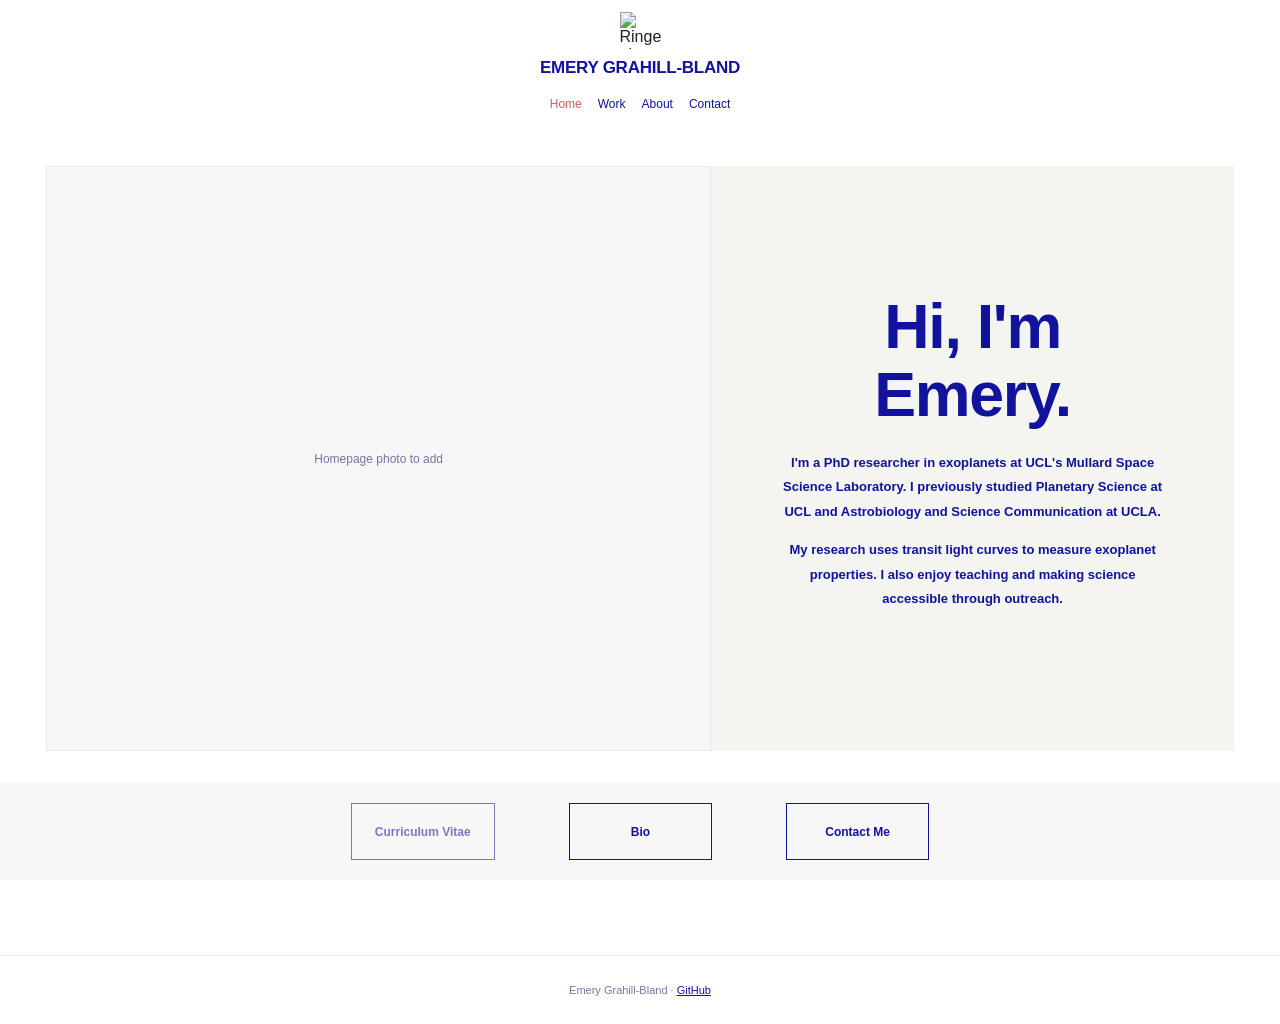
==== index.html @ 57998f4e "Add updated files" ====
<!doctype html>
<html lang="en">
<head>
    <meta charset="utf-8">
    <meta name="viewport" content="width=device-width, initial-scale=1">
    <meta name="description" content="Emery Grahill-Bland — PhD researcher in exoplanets at UCL Mullard Space Science Laboratory.">
    <title>Home | Emery Grahill-Bland</title>
    <link rel="icon" type="image/svg+xml" href="assets/saturn.svg">
    <link rel="stylesheet" href="assets/style.css">
</head>
<body>
<!-- Shared header: centered outline planet, name, and four simple links as on the Wix site. -->
<header class="site-header">
    <img class="site-mark" src="assets/saturn.svg" alt="Ringed planet symbol">
    <a class="site-name" href="index.html">EMERY GRAHILL-BLAND</a>
    <nav class="site-nav" aria-label="Main navigation">
        <a href="index.html" aria-current="page">Home</a>
        <a href="work.html">Work</a>
        <a href="about.html">About</a>
        <a href="contact.html">Contact</a>
    </nav>
</header>
<main>
<!-- Photo placeholder: replace the span below with an image whenever you are ready. -->
<section class="home-hero" aria-label="Introduction">
    <div class="home-hero-image photo-slot" aria-label="Space for a homepage photograph"><span class="photo-note">Homepage photo to add</span></div>
    <div class="home-hero-copy">
        <h1>Hi, I'm<br>Emery.</h1>
        <p>I'm a PhD researcher in exoplanets at UCL's Mullard Space Science Laboratory. I previously studied Planetary Science at UCL and Astrobiology and Science Communication at UCLA.</p>
        <p>My research uses transit light curves to measure exoplanet properties. I also enjoy teaching and making science accessible through outreach.</p>
    </div>
</section>
<!-- Recreates the three outlined shortcuts from the original Home page. -->
<div class="quick-links">
    <!-- Add your CV PDF as assets/cv.pdf before making this button clickable. -->
    <span class="button" aria-disabled="true">Curriculum Vitae</span>
    <a class="button" href="about.html">Bio</a>
    <a class="button" href="contact.html">Contact Me</a>
</div>
</main>
<footer class="site-footer">Emery Grahill-Bland · <a href="https://github.com/emerygb">GitHub</a></footer>
</body>
</html>
---- assets/style.css ----
/* Wix-inspired visual refresh: preserve the original blue, coral, pale-pink and white palette. */
:root { --blue:#11139c; --coral:#d9585c; --pink:#f8dfe0; --light:#f7f7f7; --ink:#222; --line:#e9e9e9; }
* { box-sizing:border-box; }
html { scroll-behavior:smooth; }
body { margin:0; background:#fff; color:var(--ink); font-family:"Avenir Next",Avenir,"Century Gothic",Arial,sans-serif; }
a { color:var(--blue); }
img { max-width:100%; }
/* Shared centered Wix-style masthead and straightforward navigation. */
.site-header { min-height:166px; padding:12px 18px 38px; display:flex; flex-direction:column; align-items:center; justify-content:flex-start; }
.site-mark { width:41px; height:37px; display:block; margin-bottom:8px; }
.site-name { color:var(--blue); text-decoration:none; font-size:17px; line-height:1.3; font-weight:800; letter-spacing:-.25px; text-align:center; }
.site-nav { display:flex; justify-content:center; gap:16px; margin-top:18px; }
.site-nav a { color:var(--blue); font-size:12px; text-decoration:none; }
.site-nav a:hover,.site-nav a[aria-current="page"] { color:var(--coral); }
/* Restrained typography; no gradients, glows or floating decorative elements. */
h1,h2,h3,p { margin-top:0; }
h1,h2,h3 { color:var(--blue); }
h1 { font-size:clamp(39px,4.9vw,72px); line-height:1.09; letter-spacing:-1.3px; font-weight:800; }
h2 { font-size:clamp(28px,3.4vw,42px); letter-spacing:-.65px; font-weight:800; }
h3 { font-size:18px; }
p { font-size:14px; line-height:1.75; }
.section { max-width:1450px; padding:70px 40px; margin:auto; }
.section-title { text-align:center; margin-bottom:34px; }
.button { display:inline-flex; justify-content:center; align-items:center; text-align:center; padding:17px 23px; min-width:143px; min-height:57px; border:1px solid var(--blue); background:transparent; text-decoration:none; color:var(--blue); font-weight:700; font-size:12px; transition:background .15s,color .15s; }
.button:hover { background:var(--blue); color:#fff; }
.button[aria-disabled="true"] { opacity:.55; cursor:default; }
.button[aria-disabled="true"]:hover { background:transparent; color:var(--blue); }
/* Empty image slots replace the screenshot crops on every page; insert your own images inside them later. */
.photo-slot { display:flex; align-items:center; justify-content:center; background:#f7f7f7; border:1px solid var(--line); overflow:hidden; }
.photo-slot > img { display:block; width:100%; height:100%; object-fit:cover; }
.photo-note { font-size:12px; color:#7475a6; font-weight:500; text-align:center; padding:10px; }
/* HOME: keep the original image-and-introduction layout without shipping a photograph. */
.home-hero { width:calc(100% - 92px); max-width:1800px; margin:0 auto 32px; min-height:585px; display:grid; grid-template-columns: 56% 44%; background:var(--light); }
.home-hero-image { min-height:585px; }
.home-hero-copy { padding:48px clamp(24px,4.4vw,84px); display:flex; flex-direction:column; justify-content:center; align-items:center; text-align:center; background:#f4f4f1; }
.home-hero-copy h1 { margin:0 0 22px; }
.home-hero-copy p { color:var(--blue); font-size:13px; line-height:1.9; font-weight:600; max-width:390px; }
.quick-links { background:var(--light); padding:20px; display:flex; justify-content:center; gap:clamp(15px,5.8vw,85px); flex-wrap:wrap; }
/* WORK: empty full-width banner, pale-pink link panels, and solid-blue education panels. */
.page-banner { height:300px; width:100%; }
.work-links { display:grid; grid-template-columns:1fr 1fr; gap:14px; padding:15px 40px 0; max-width:1500px; margin:0 auto; }
.work-link-area { min-height:185px; background:#fff; display:flex; align-items:center; justify-content:center; }
.work-link-card { min-width:165px; min-height:150px; padding:16px; background:var(--pink); display:flex; flex-direction:column; justify-content:center; align-items:center; text-align:center; }
.work-link-card h3 { font-size:19px; line-height:1.25; margin-bottom:21px; }
.work-link-card .button { min-width:116px; min-height:33px; padding:8px 12px; }
.education { display:grid; grid-template-columns:repeat(3,minmax(0,1fr)); gap:18px; }
.edu-item { background:var(--blue); color:#fff; padding:40px 30px; min-height:228px; }
.edu-item h3,.edu-item p { color:#fff; }
.edu-item h3 { font-size:15px; margin:0 0 15px; }
.edu-item .sub { opacity:.75; font-size:12px; margin-bottom:11px; }
.edu-item p { font-size:13px; }
.work-detail { border-top:1px solid var(--line); padding:24px 0; display:grid; grid-template-columns: 245px 1fr; gap:35px; }
.work-detail h3 { margin:0; }
.work-detail p { margin:0; max-width:790px; }
/* ABOUT: the original simple image-and-text rows rather than a modern card grid. */
.about-intro { max-width:790px; margin:0 auto; text-align:center; }
.about-intro p { color:var(--blue); }
.hobby-list { width:min(610px,100%); margin:0 auto; display:grid; gap:10px; }
.hobby { display:grid; grid-template-columns:185px 1fr; border:1px solid var(--line); min-height:205px; }
.hobby-photo { width:185px; min-height:205px; }
.hobby-copy { padding:25px 25px 20px; }
.hobby-copy h3 { font-size:14px; margin-bottom:16px; }
.hobby-copy p { color:#595db2; font-size:12px; line-height:1.65; margin-bottom:0; }
/* Placeholder copy for Horses and Writing is intentionally distinct from finished biography text. */
.hobby-copy .draft-note { color:#8585a7; font-style:italic; }
/* CONTACT: keep information plainly presented, with no unverified personal links. */
.contact-content { text-align:center; max-width:650px; margin:0 auto; }
.contact-content p { color:var(--blue); }
.contact-links { display:flex; justify-content:center; gap:18px; flex-wrap:wrap; margin-top:30px; }
.site-footer { margin-top:75px; padding:28px 20px; border-top:1px solid #eee; text-align:center; color:#7475a6; font-size:11px; }
/* Responsive adjustments retain the same visual identity on narrow screens. */
@media(max-width:800px) { .site-header{min-height:148px;padding-bottom:28px;} .home-hero { width:calc(100% - 32px); grid-template-columns:1fr; } .home-hero-image { min-height:310px; } .home-hero-copy { padding:45px 24px; } .work-links {padding:15px 12px 0;} .education { grid-template-columns:1fr; } .section { padding:55px 20px; } .work-detail { grid-template-columns:1fr; gap:8px; } .page-banner { height:230px; } }
@media(max-width:480px) { .site-nav {gap:14px;} .home-hero-image {min-height:260px;} .home-hero-copy h1 { font-size:46px; } .quick-links {gap:12px;} .button { min-height:48px; } .work-links {grid-template-columns:1fr;} .work-link-area {min-height:130px;} .work-link-card {min-height:110px;} .hobby {grid-template-columns:125px 1fr; min-height:180px;} .hobby-photo{width:125px;min-height:180px;} .hobby-copy{padding:15px;} .hobby-copy p{font-size:11px;} }
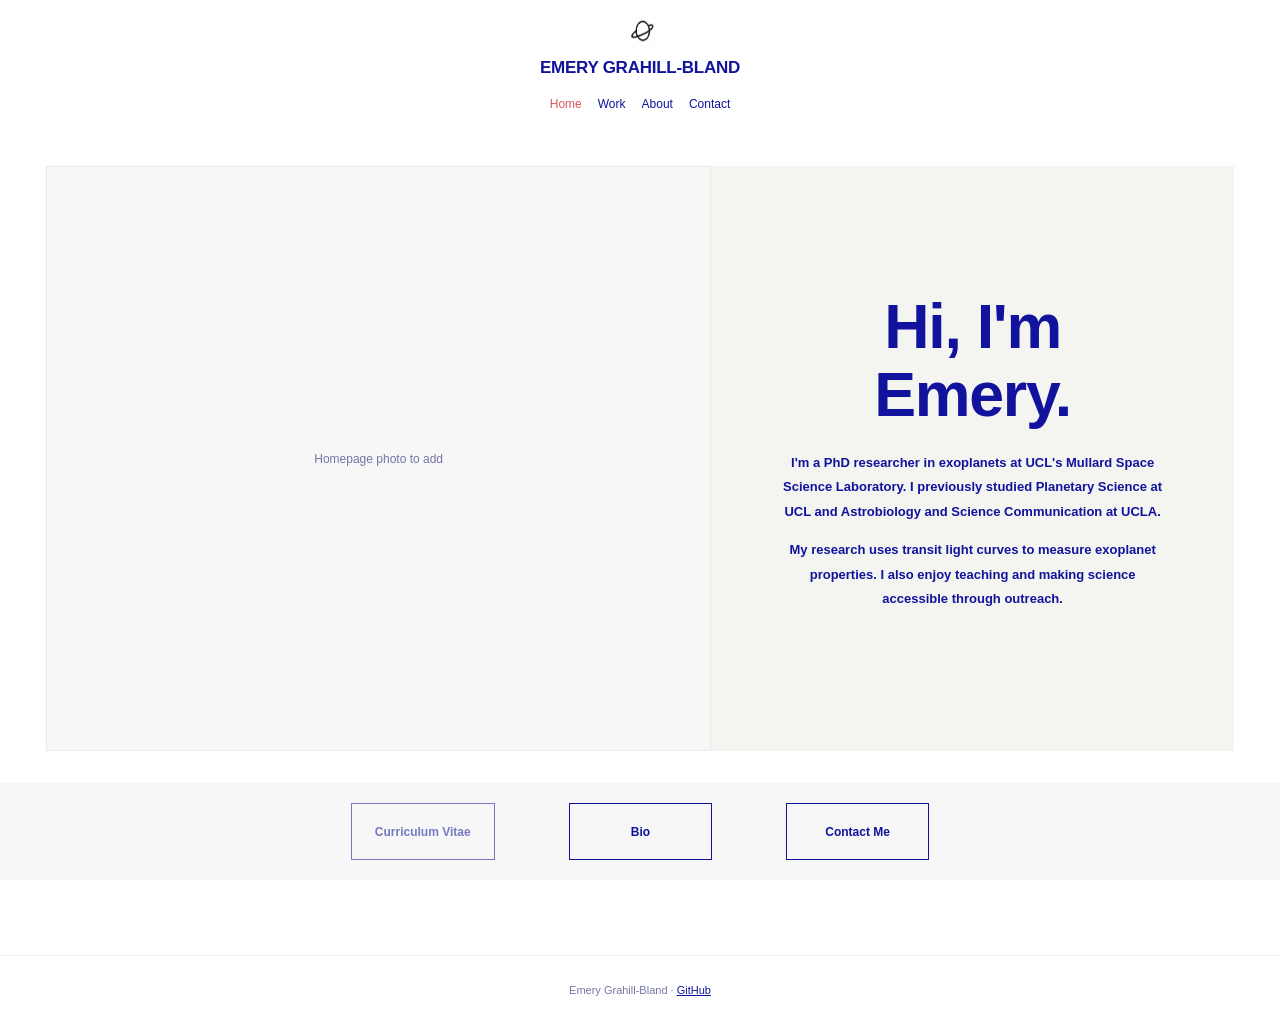
==== commit 5557c9ae: "Change favicon and site mark image format to PNG" ====
--- a/index.html
+++ b/index.html
@@ -5,13 +5,13 @@
     <meta name="viewport" content="width=device-width, initial-scale=1">
     <meta name="description" content="Emery Grahill-Bland — PhD researcher in exoplanets at UCL Mullard Space Science Laboratory.">
     <title>Home | Emery Grahill-Bland</title>
-    <link rel="icon" type="image/svg+xml" href="assets/saturn.svg">
+    <link rel="icon" type="image/png+xml" href="assets/saturn.png">
     <link rel="stylesheet" href="assets/style.css">
 </head>
 <body>
 <!-- Shared header: centered outline planet, name, and four simple links as on the Wix site. -->
 <header class="site-header">
-    <img class="site-mark" src="assets/saturn.svg" alt="Ringed planet symbol">
+    <img class="site-mark" src="assets/saturn.png" alt="Ringed planet symbol">
     <a class="site-name" href="index.html">EMERY GRAHILL-BLAND</a>
     <nav class="site-nav" aria-label="Main navigation">
         <a href="index.html" aria-current="page">Home</a>
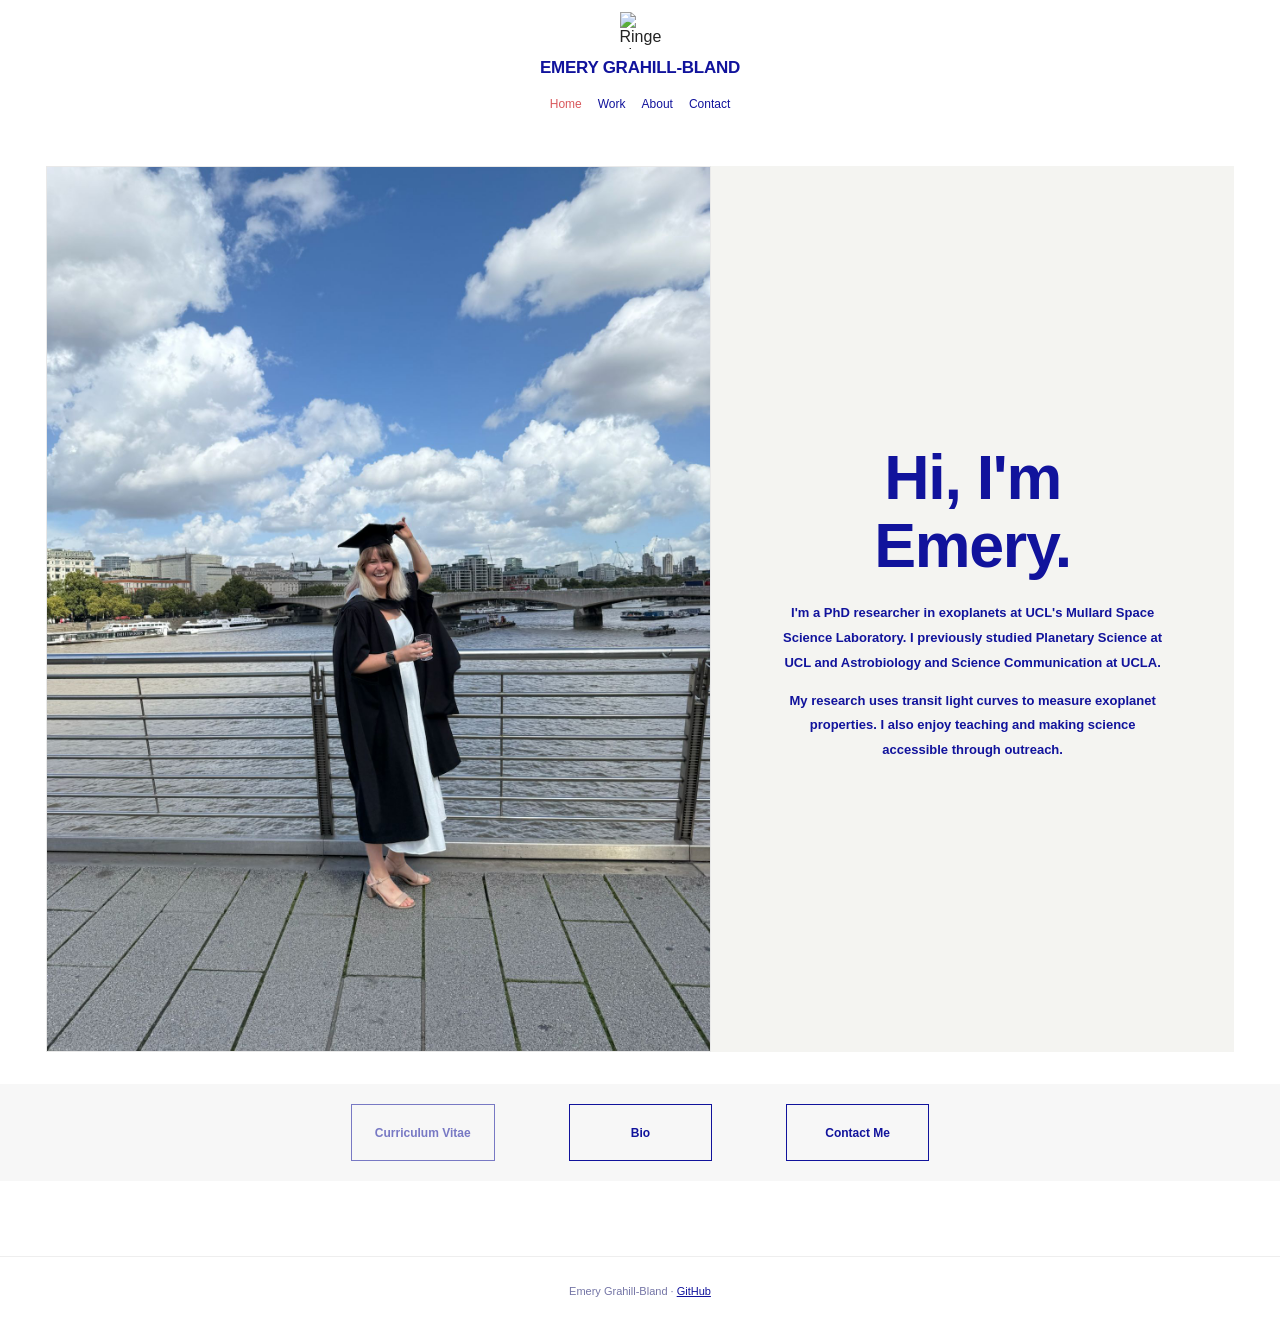
==== commit dd840317: "update html for image references and alt text" ====
--- a/index.html
+++ b/index.html
@@ -5,13 +5,13 @@
     <meta name="viewport" content="width=device-width, initial-scale=1">
     <meta name="description" content="Emery Grahill-Bland — PhD researcher in exoplanets at UCL Mullard Space Science Laboratory.">
     <title>Home | Emery Grahill-Bland</title>
-    <link rel="icon" type="image/png+xml" href="assets/saturn.png">
+    <link rel="icon" type="image/svg+xml" href="assets/saturn.svg">
     <link rel="stylesheet" href="assets/style.css">
 </head>
 <body>
 <!-- Shared header: centered outline planet, name, and four simple links as on the Wix site. -->
 <header class="site-header">
-    <img class="site-mark" src="assets/saturn.png" alt="Ringed planet symbol">
+    <img class="site-mark" src="assets/saturn.svg" alt="Ringed planet symbol">
     <a class="site-name" href="index.html">EMERY GRAHILL-BLAND</a>
     <nav class="site-nav" aria-label="Main navigation">
         <a href="index.html" aria-current="page">Home</a>
@@ -23,7 +23,10 @@
 <main>
 <!-- Photo placeholder: replace the span below with an image whenever you are ready. -->
 <section class="home-hero" aria-label="Introduction">
-    <div class="home-hero-image photo-slot" aria-label="Space for a homepage photograph"><span class="photo-note">Homepage photo to add</span></div>
+    <div class="home-hero-image photo-slot" aria-label="Space for a homepage photograph">
+    <!-- Photo reference: add assets/home.jpg to display this user-provided photograph. -->
+    <img src="assets/home.jpg" alt="my master's graduation photo">
+</div>
     <div class="home-hero-copy">
         <h1>Hi, I'm<br>Emery.</h1>
         <p>I'm a PhD researcher in exoplanets at UCL's Mullard Space Science Laboratory. I previously studied Planetary Science at UCL and Astrobiology and Science Communication at UCLA.</p>
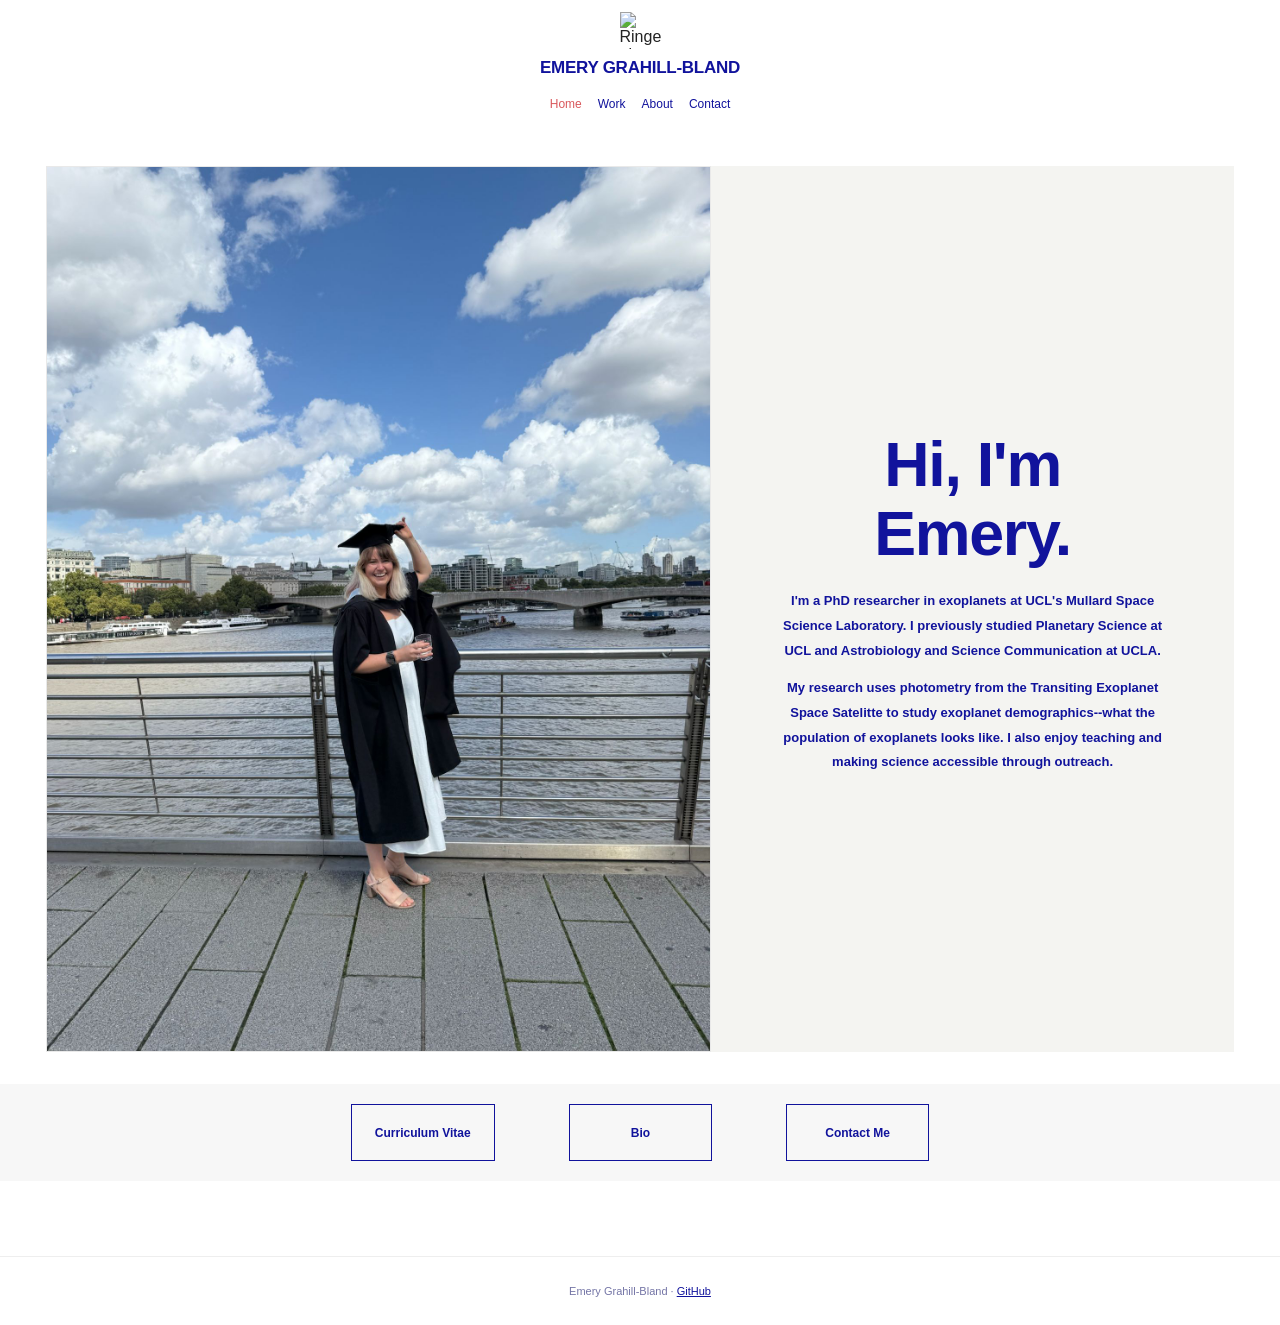
==== commit 1e30a2d0: "Update research description and CV link" ====
--- a/index.html
+++ b/index.html
@@ -30,13 +30,16 @@
     <div class="home-hero-copy">
         <h1>Hi, I'm<br>Emery.</h1>
         <p>I'm a PhD researcher in exoplanets at UCL's Mullard Space Science Laboratory. I previously studied Planetary Science at UCL and Astrobiology and Science Communication at UCLA.</p>
-        <p>My research uses transit light curves to measure exoplanet properties. I also enjoy teaching and making science accessible through outreach.</p>
+        <p>My research uses photometry from the Transiting Exoplanet Space Satelitte to study exoplanet demographics--what the population of exoplanets looks like. I also enjoy teaching and making science accessible through outreach.</p>
     </div>
 </section>
 <!-- Recreates the three outlined shortcuts from the original Home page. -->
 <div class="quick-links">
     <!-- Add your CV PDF as assets/cv.pdf before making this button clickable. -->
-    <span class="button" aria-disabled="true">Curriculum Vitae</span>
+    <!-- Link to the CV PDF in the assets folder. -->
+<a class="button" href="assets/cv.pdf" target="_blank" rel="noopener">
+    Curriculum Vitae
+</a>
     <a class="button" href="about.html">Bio</a>
     <a class="button" href="contact.html">Contact Me</a>
 </div>
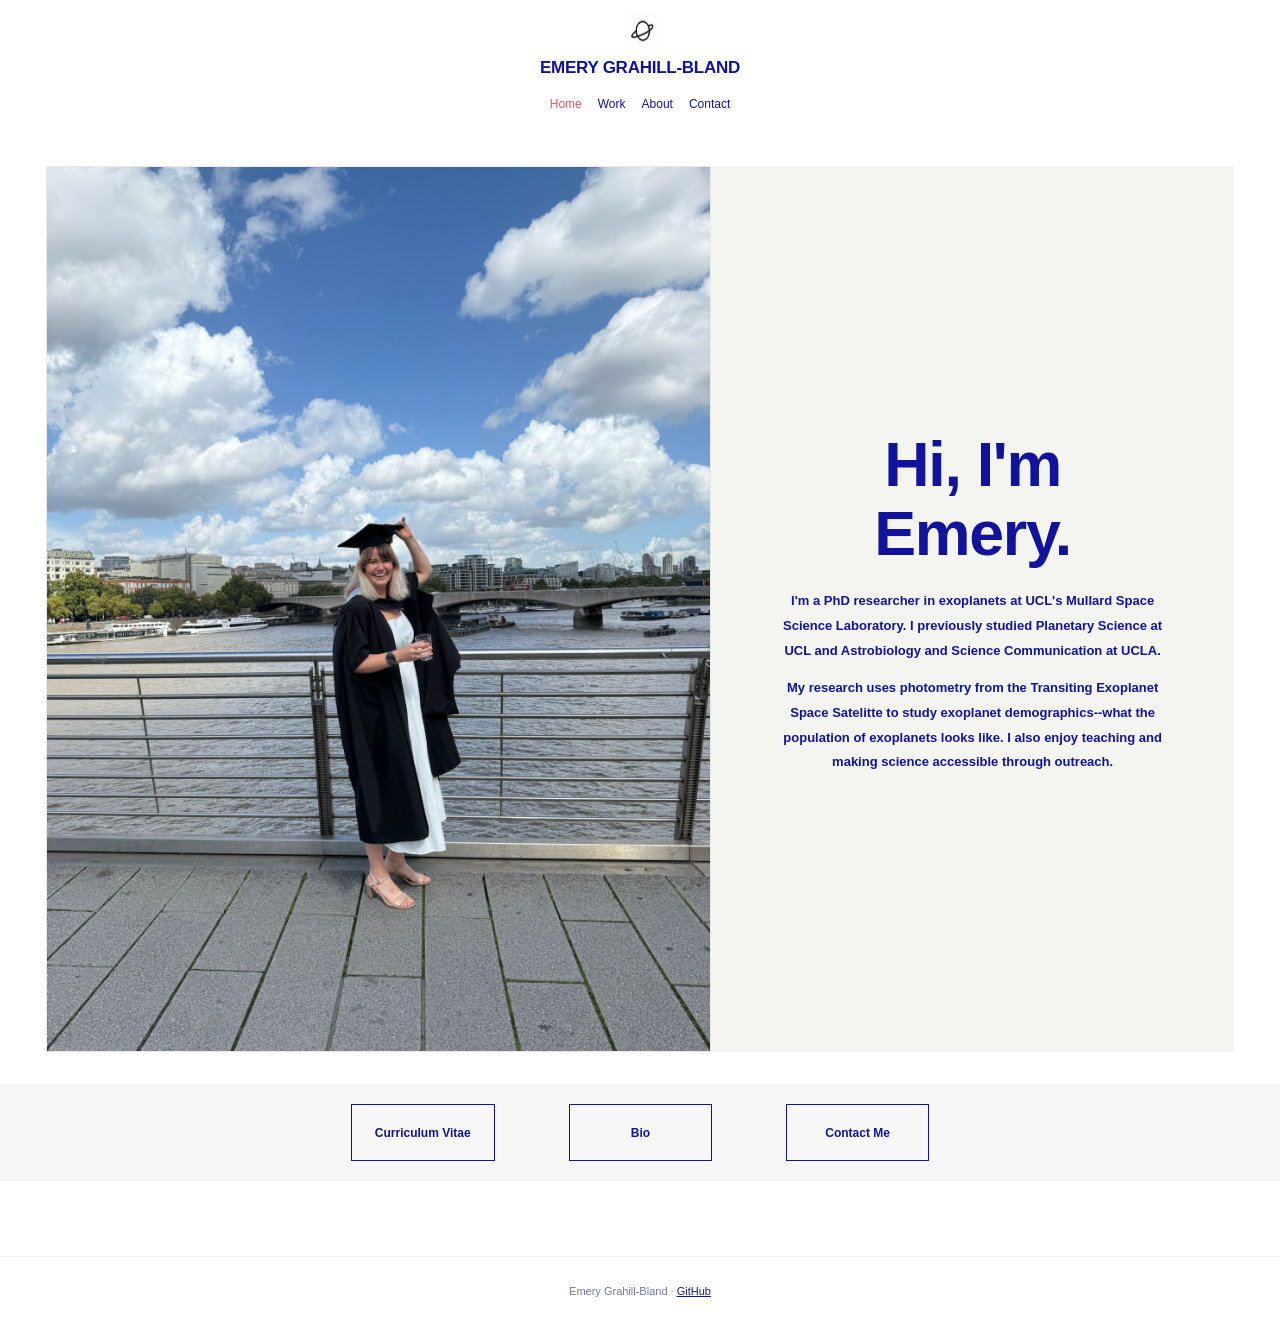
==== commit c2d6a67d: "Upload fixed button and link files" ====
--- a/index.html
+++ b/index.html
@@ -5,13 +5,15 @@
     <meta name="viewport" content="width=device-width, initial-scale=1">
     <meta name="description" content="Emery Grahill-Bland — PhD researcher in exoplanets at UCL Mullard Space Science Laboratory.">
     <title>Home | Emery Grahill-Bland</title>
-    <link rel="icon" type="image/svg+xml" href="assets/saturn.svg">
+    <!-- Fixed: use the existing PNG icon, rather than a missing SVG. -->
+    <link rel="icon" type="image/png" href="assets/saturn.png">
     <link rel="stylesheet" href="assets/style.css">
 </head>
 <body>
 <!-- Shared header: centered outline planet, name, and four simple links as on the Wix site. -->
 <header class="site-header">
-    <img class="site-mark" src="assets/saturn.svg" alt="Ringed planet symbol">
+    <!-- Fixed: use the planet image that is actually in assets/. -->
+    <img class="site-mark" src="assets/saturn.png" alt="Ringed planet symbol">
     <a class="site-name" href="index.html">EMERY GRAHILL-BLAND</a>
     <nav class="site-nav" aria-label="Main navigation">
         <a href="index.html" aria-current="page">Home</a>
@@ -21,10 +23,10 @@
     </nav>
 </header>
 <main>
-<!-- Photo placeholder: replace the span below with an image whenever you are ready. -->
+<!-- Home hero photograph is loaded from assets/home.jpg. -->
 <section class="home-hero" aria-label="Introduction">
     <div class="home-hero-image photo-slot" aria-label="Space for a homepage photograph">
-    <!-- Photo reference: add assets/home.jpg to display this user-provided photograph. -->
+    <!-- This photo is already included in the repository. -->
     <img src="assets/home.jpg" alt="my master's graduation photo">
 </div>
     <div class="home-hero-copy">
@@ -35,9 +37,9 @@
 </section>
 <!-- Recreates the three outlined shortcuts from the original Home page. -->
 <div class="quick-links">
-    <!-- Add your CV PDF as assets/cv.pdf before making this button clickable. -->
-    <!-- Link to the CV PDF in the assets folder. -->
-<a class="button" href="assets/cv.pdf" target="_blank" rel="noopener">
+    <!-- The CV button links to the existing assets/CV.pdf file. -->
+<!-- Fixed: GitHub Pages filenames are case-sensitive; file is named CV.pdf. -->
+<a class="button" href="assets/CV.pdf" target="_blank" rel="noopener">
     Curriculum Vitae
 </a>
     <a class="button" href="about.html">Bio</a>
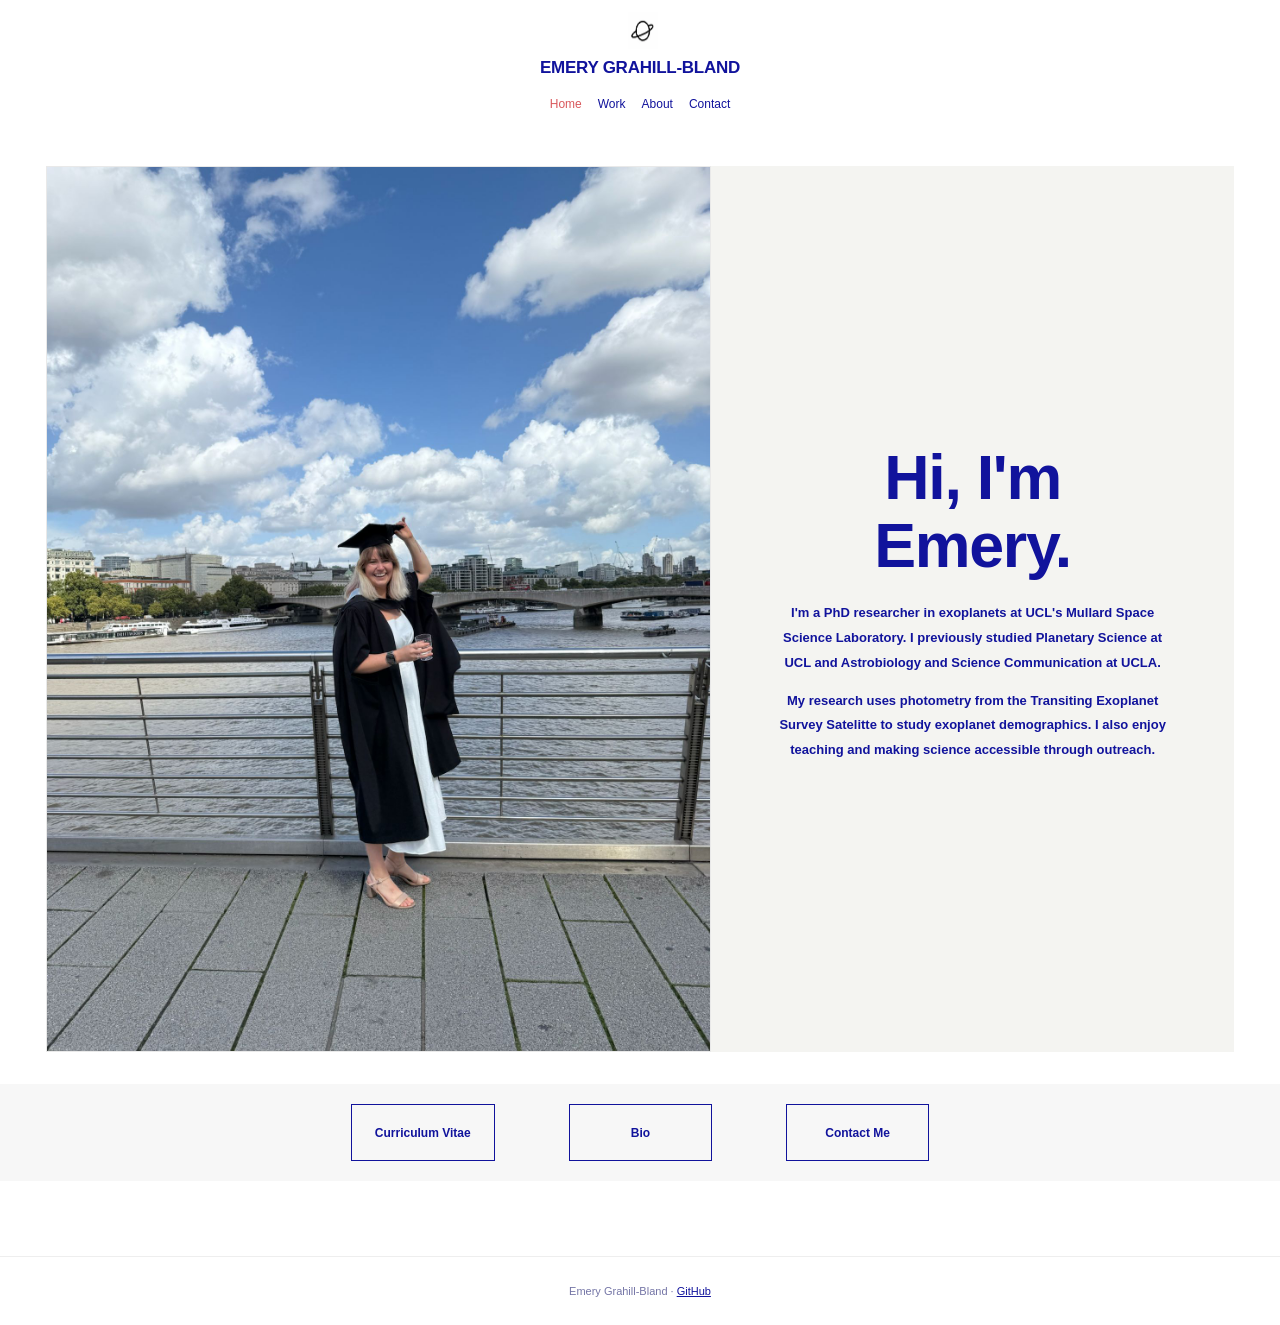
==== commit c1959941: "Fix satellite name in research description Corrected the name of the satellite from 'Transiting Exop" ====
--- a/index.html
+++ b/index.html
@@ -32,7 +32,7 @@
     <div class="home-hero-copy">
         <h1>Hi, I'm<br>Emery.</h1>
         <p>I'm a PhD researcher in exoplanets at UCL's Mullard Space Science Laboratory. I previously studied Planetary Science at UCL and Astrobiology and Science Communication at UCLA.</p>
-        <p>My research uses photometry from the Transiting Exoplanet Space Satelitte to study exoplanet demographics--what the population of exoplanets looks like. I also enjoy teaching and making science accessible through outreach.</p>
+        <p>My research uses photometry from the Transiting Exoplanet Survey Satelitte to study exoplanet demographics. I also enjoy teaching and making science accessible through outreach.</p>
     </div>
 </section>
 <!-- Recreates the three outlined shortcuts from the original Home page. -->
--- a/assets/style.css
+++ b/assets/style.css
@@ -61,8 +61,7 @@
 .hobby-copy { padding:25px 25px 20px; }
 .hobby-copy h3 { font-size:14px; margin-bottom:16px; }
 .hobby-copy p { color:#595db2; font-size:12px; line-height:1.65; margin-bottom:0; }
-/* Placeholder copy for Horses and Writing is intentionally distinct from finished biography text. */
-.hobby-copy .draft-note { color:#8585a7; font-style:italic; }
+/* Fixed: all four hobby descriptions now share .hobby-copy p styling. */
 /* CONTACT: keep information plainly presented, with no unverified personal links. */
 .contact-content { text-align:center; max-width:650px; margin:0 auto; }
 .contact-content p { color:var(--blue); }
@@ -71,3 +70,39 @@
 /* Responsive adjustments retain the same visual identity on narrow screens. */
 @media(max-width:800px) { .site-header{min-height:148px;padding-bottom:28px;} .home-hero { width:calc(100% - 32px); grid-template-columns:1fr; } .home-hero-image { min-height:310px; } .home-hero-copy { padding:45px 24px; } .work-links {padding:15px 12px 0;} .education { grid-template-columns:1fr; } .section { padding:55px 20px; } .work-detail { grid-template-columns:1fr; gap:8px; } .page-banner { height:230px; } }
 @media(max-width:480px) { .site-nav {gap:14px;} .home-hero-image {min-height:260px;} .home-hero-copy h1 { font-size:46px; } .quick-links {gap:12px;} .button { min-height:48px; } .work-links {grid-template-columns:1fr;} .work-link-area {min-height:130px;} .work-link-card {min-height:110px;} .hobby {grid-template-columns:125px 1fr; min-height:180px;} .hobby-photo{width:125px;min-height:180px;} .hobby-copy{padding:15px;} .hobby-copy p{font-size:11px;} }
+
+/* ABOUT SIZE FIX: keep the complete group photo visible, but limit its on-screen size. */
+.about-banner { width:calc(100% - 32px); max-width:650px; margin:0 auto; text-align:center; }
+.about-banner img { display:block; width:auto; max-width:100%; height:auto; max-height:380px; margin:0 auto; }
+/* ABOUT SIZE FIX: compact alternating photo-and-text rows, with readable text beside each photo. */
+.interests-section { padding-top:18px; }
+.interests { width:min(790px,100%); margin:0 auto; display:grid; gap:0; }
+.interest { display:grid; grid-template-columns:minmax(0,280px) minmax(0,1fr); gap:clamp(24px,3.6vw,42px); align-items:center; padding:20px 0 40px; }
+.interest + .interest { border-top:1px solid var(--line); padding-top:40px; }
+.interest:nth-child(even) .interest-photo { order:2; }
+.interest-photo { display:flex; align-items:center; justify-content:center; min-width:0; }
+/* ABOUT SIZE FIX: cap hobby photos at 280 by 225 pixels without cropping them. */
+.interest-photo img { display:block; max-width:min(100%,280px); width:auto; height:auto; max-height:225px; object-fit:contain; }
+.interest-copy { max-width:430px; }
+.interest-copy h3 { font-size:25px; margin-bottom:18px; }
+.interest-copy p { font-size:14px; line-height:1.85; color:#4f5190; margin-bottom:0; }
+/* ABOUT UPDATE: stack photos above text at mobile sizes without alternating visual order. */
+@media (max-width:700px) {
+    .about-banner { width:calc(100% - 32px); }
+    .interests-section { padding-top:8px; }
+    .interest, .interest + .interest { grid-template-columns:1fr; gap:22px; padding:36px 0 48px; }
+    .interest:nth-child(even) .interest-photo { order:0; }
+    /* ABOUT SIZE FIX: preserve the smaller image size on mobile too. */
+    .interest-photo img { max-height:225px; }
+    .interest-copy { max-width:100%; }
+    .interest-copy h3 { font-size:22px; margin-bottom:12px; }
+}
+
+/* WORK UPDATE: show the complete portrait-oriented poster photo without cropping; limit its display height. */
+.work-banner { width:calc(100% - 72px); max-width:980px; margin:0 auto; display:flex; justify-content:center; }
+.work-banner img { display:block; width:auto; max-width:100%; height:auto; max-height:720px; object-fit:contain; }
+/* WORK UPDATE: UCL Profile, ORCID and CV cards share one row on desktop. */
+.work-links--three { grid-template-columns:repeat(3,minmax(0,1fr)); }
+/* WORK UPDATE: keep the complete photo visible and stack link cards on narrow screens. */
+@media (max-width:800px) { .work-banner { width:calc(100% - 32px); } }
+@media (max-width:600px) { .work-links--three { grid-template-columns:1fr; } }
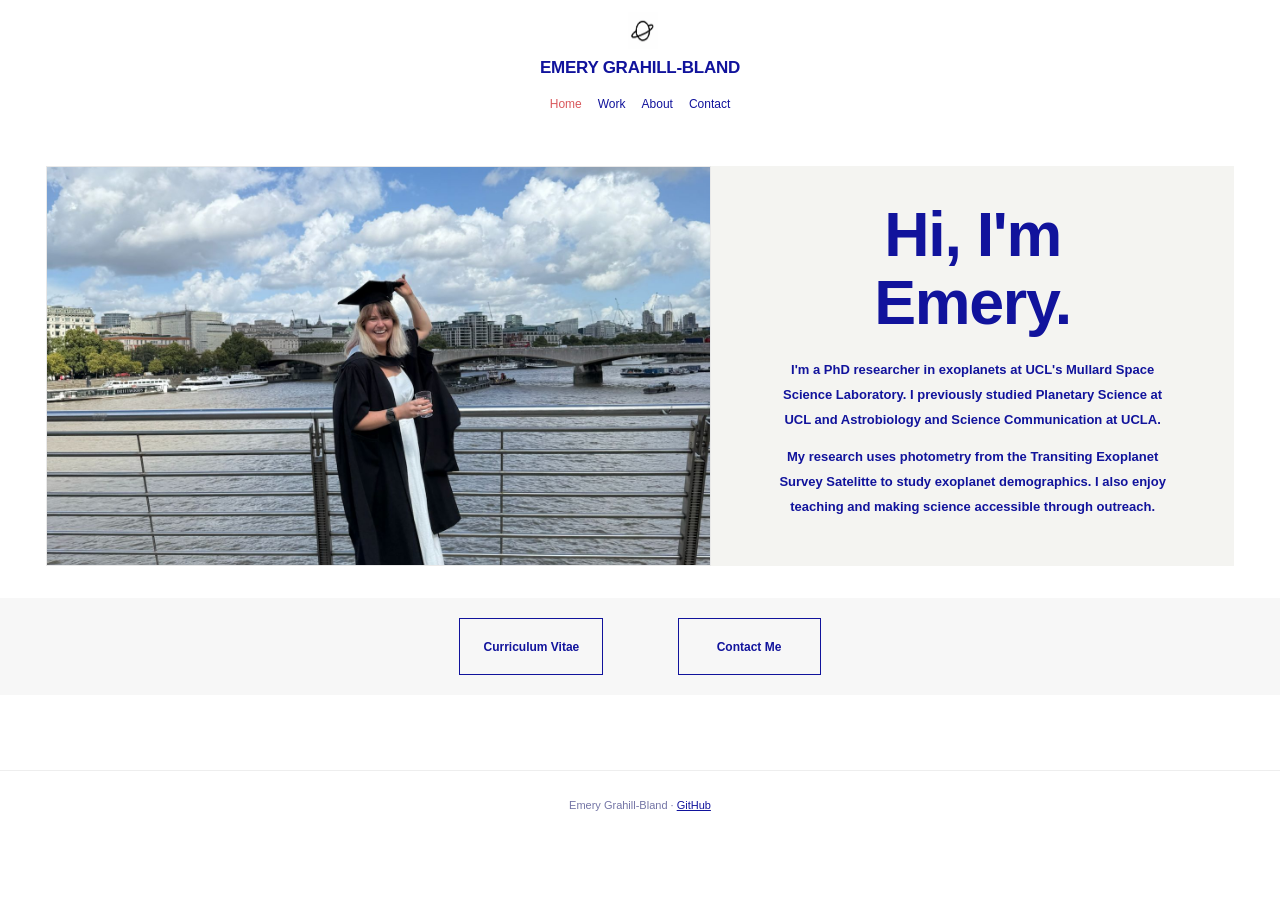
==== commit 9293dff1: "delete Bio button" ====
--- a/index.html
+++ b/index.html
@@ -42,7 +42,6 @@
 <a class="button" href="assets/CV.pdf" target="_blank" rel="noopener">
     Curriculum Vitae
 </a>
-    <a class="button" href="about.html">Bio</a>
     <a class="button" href="contact.html">Contact Me</a>
 </div>
 </main>
--- a/assets/style.css
+++ b/assets/style.css
@@ -106,3 +106,68 @@
 /* WORK UPDATE: keep the complete photo visible and stack link cards on narrow screens. */
 @media (max-width:800px) { .work-banner { width:calc(100% - 32px); } }
 @media (max-width:600px) { .work-links--three { grid-template-columns:1fr; } }
+
+/* WORK KEYWORDS UPDATE: centered blue keywords and blue dot separators above the pink links. */
+.work-keywords { display:flex; align-items:center; justify-content:center; flex-wrap:wrap; gap:10px 14px; padding:28px 16px 2px; color:var(--blue); font-size:16px; font-weight:700; text-align:center; }
+.work-keyword-dot { color:var(--blue); font-size:21px; line-height:1; }
+
+/* WORK BUTTON ALIGNMENT UPDATE: make all three pink link panels uniform in one centered desktop row. */
+.work-links--three { grid-template-columns:repeat(3,minmax(0,185px)); justify-content:center; gap:22px; padding-top:14px; }
+.work-links--three .work-link-area { min-height:0; }
+.work-links--three .work-link-card { width:100%; min-width:0; min-height:154px; }
+
+/* MAIN PHOTO SIZE UPDATE: reduce the Home, Work, and About feature photographs only. */
+.home-hero { max-width:1200px; min-height:0; }
+.home-hero-image { height:400px; min-height:0; }
+.home-hero-copy { padding:30px clamp(20px,4vw,55px); }
+.work-banner { max-width:760px; }
+.work-banner img { max-height:460px; }
+.about-banner img { max-height:310px; }
+
+/* MAIN PHOTO SIZE UPDATE: retain sensible dimensions on phones, with intact interest-photo sizing. */
+@media (max-width:600px) {
+    .work-links--three { grid-template-columns:repeat(3,minmax(0,1fr)); gap:7px; padding-left:12px; padding-right:12px; }
+    .work-links--three .work-link-card { min-height:133px; padding:9px 5px; }
+    .work-links--three .work-link-card h3 { font-size:13px; margin-bottom:12px; }
+    .work-links--three .work-link-card .button { min-width:0; width:100%; padding:8px 4px; font-size:11px; }
+    .work-keywords { font-size:13px; gap:6px 8px; }
+    .work-keyword-dot { font-size:17px; }
+    .home-hero-image { height:255px; min-height:0; }
+    .work-banner img { max-height:360px; }
+    .about-banner img { max-height:280px; }
+}
+
+/* WORK DESKTOP FEATURE UPDATE: position the poster at left, and keywords plus stacked pink cards at right. */
+.work-hero {
+    display:grid;
+    grid-template-columns:minmax(0,1fr) minmax(0,1fr);
+    align-items:center;
+    gap:32px;
+    width:calc(100% - 48px);
+    max-width:830px;
+    margin:0 auto;
+}
+.work-hero .work-banner { width:100%; max-width:none; margin:0; }
+.work-hero .work-banner img { max-height:460px; margin:auto; }
+.work-hero-side { min-width:0; display:flex; flex-direction:column; justify-content:center; gap:16px; }
+/* WORK DESKTOP FEATURE UPDATE: enlarge research keywords and keep their dot separators blue. */
+.work-hero-side .work-keywords { display:block; padding:0; font-size:21px; line-height:1.5; }
+.work-hero-side .work-keywords span { display:inline; }
+.work-hero-side .work-keyword-dot { margin:0 9px; font-size:23px; }
+/* WORK DESKTOP FEATURE UPDATE: stack the three existing pink link cards vertically without changing their links. */
+.work-hero-side .work-links--three { grid-template-columns:minmax(0,1fr); gap:10px; padding:0; width:100%; max-width:none; }
+.work-hero-side .work-link-area { min-height:0; }
+.work-hero-side .work-link-card { width:100%; min-height:109px; padding:11px 20px; }
+.work-hero-side .work-link-card h3 { margin-bottom:10px; font-size:18px; }
+/* WORK DESKTOP FEATURE UPDATE: keep the existing photo-above-keywords and three-across buttons layout on phones/tablets. */
+@media (max-width:720px) {
+    .work-hero { display:flex; flex-direction:column; gap:0; width:calc(100% - 32px); }
+    .work-hero .work-banner { justify-content:center; }
+    .work-hero-side { width:100%; max-width:600px; gap:0; }
+    .work-hero-side .work-keywords { padding:22px 0 3px; font-size:17px; }
+    .work-hero-side .work-keyword-dot { margin:0 5px; font-size:19px; }
+    .work-hero-side .work-links--three { grid-template-columns:repeat(3,minmax(0,1fr)); gap:8px; padding:13px 0 0; }
+    .work-hero-side .work-link-card { min-height:133px; padding:9px 5px; }
+    .work-hero-side .work-link-card h3 { font-size:13px; margin-bottom:12px; }
+    .work-hero-side .work-link-card .button { min-width:0; width:100%; padding:8px 4px; font-size:11px; }
+}
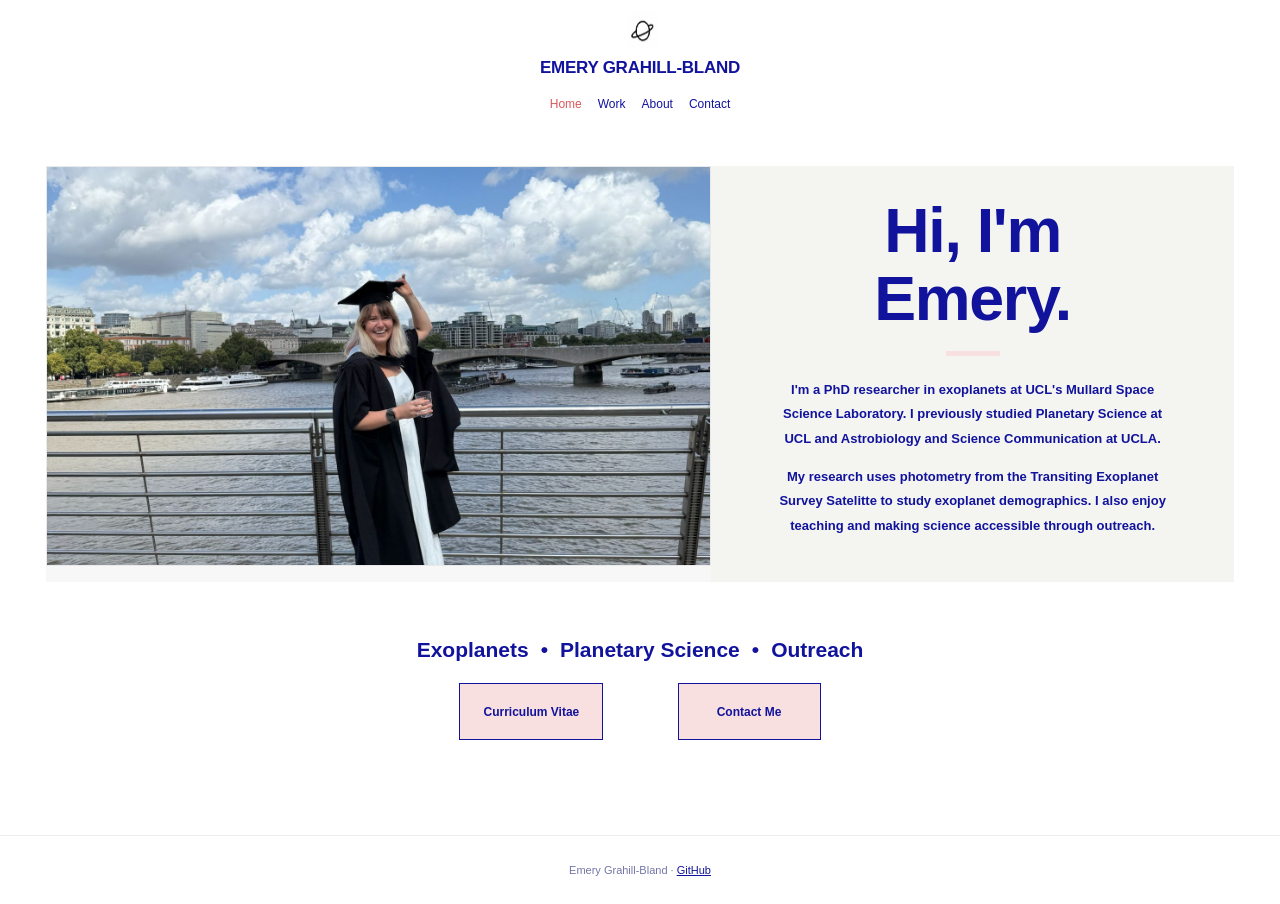
==== commit 9f889a97: "final layout and keyword changes" ====
--- a/index.html
+++ b/index.html
@@ -37,6 +37,12 @@
 </section>
 <!-- Recreates the three outlined shortcuts from the original Home page. -->
 <div class="quick-links">
+    <!-- HOME KEYWORDS UPDATE: the research keywords span the row above the existing buttons. -->
+    <div class="work-keywords home-keywords" aria-label="Research and outreach interests">
+        <span>Exoplanets</span><span class="work-keyword-dot" aria-hidden="true">•</span>
+        <span>Planetary Science</span><span class="work-keyword-dot" aria-hidden="true">•</span>
+        <span>Outreach</span>
+    </div>
     <!-- The CV button links to the existing assets/CV.pdf file. -->
 <!-- Fixed: GitHub Pages filenames are case-sensitive; file is named CV.pdf. -->
 <a class="button" href="assets/CV.pdf" target="_blank" rel="noopener">
--- a/assets/style.css
+++ b/assets/style.css
@@ -35,7 +35,11 @@
 .home-hero-copy { padding:48px clamp(24px,4.4vw,84px); display:flex; flex-direction:column; justify-content:center; align-items:center; text-align:center; background:#f4f4f1; }
 .home-hero-copy h1 { margin:0 0 22px; }
 .home-hero-copy p { color:var(--blue); font-size:13px; line-height:1.9; font-weight:600; max-width:390px; }
-.quick-links { background:var(--light); padding:20px; display:flex; justify-content:center; gap:clamp(15px,5.8vw,85px); flex-wrap:wrap; }
+/* HOME BUTTONS UPDATE: remove the grey background strip while keeping the original spacing. */
+.quick-links { background:#fff; padding:20px; display:flex; justify-content:center; gap:clamp(15px,5.8vw,85px); flex-wrap:wrap; }
+/* HOME BUTTONS UPDATE: use the existing pale-pink accent and preserve the blue hover state. */
+.quick-links .button { background:var(--pink); }
+.quick-links .button:hover { background:var(--blue); color:#fff; }
 /* WORK: empty full-width banner, pale-pink link panels, and solid-blue education panels. */
 .page-banner { height:300px; width:100%; }
 .work-links { display:grid; grid-template-columns:1fr 1fr; gap:14px; padding:15px 40px 0; max-width:1500px; margin:0 auto; }
@@ -171,3 +175,88 @@
     .work-hero-side .work-link-card h3 { font-size:13px; margin-bottom:12px; }
     .work-hero-side .work-link-card .button { min-width:0; width:100%; padding:8px 4px; font-size:11px; }
 }
+
+/* ABOUT PINK DETAILS: use short pale-pink title rules and understated pink interest separators. */
+.about-intro h2::after,
+.interests-section .section-title::after {
+    content:"";
+    display:block;
+    width:54px;
+    height:5px;
+    background:var(--pink);
+    margin:16px auto 0;
+}
+.interest + .interest { border-top-color:#f0c7ca; }
+.interest-copy h3 { display:table; padding-bottom:6px; border-bottom:4px solid var(--pink); }
+
+/* CONTACT PINK DETAILS: match the Work page's pale-pink panels without changing button layout. */
+.contact-content h1::after {
+    content:"";
+    display:block;
+    width:54px;
+    height:5px;
+    background:var(--pink);
+    margin:20px auto 0;
+}
+.contact-links .button { background:var(--pink); }
+/* Preserve the existing blue hover contrast on the newly pink contact buttons. */
+.contact-links .button:hover { background:var(--blue); color:#fff; }
+
+/* HOME PINK DETAIL: add one short pale-pink underline to the introductory heading. */
+.home-hero-copy h1::after {
+    content:"";
+    display:block;
+    width:54px;
+    height:5px;
+    margin:18px auto 0;
+    background:var(--pink);
+}
+
+/* WORK PINK DETAILS: match the short heading underlines used on the About page. */
+.work-hero ~ .section .section-title::after {
+    content:"";
+    display:block;
+    width:54px;
+    height:5px;
+    margin:16px auto 0;
+    background:var(--pink);
+}
+
+/* WORK PINK DETAILS: add understated pink lines to research and outreach items. */
+.work-hero ~ .section .work-detail { border-top-color:#f0c7ca; }
+.work-hero ~ .section .work-detail h3::after {
+    content:"";
+    display:block;
+    width:34px;
+    height:4px;
+    margin-top:9px;
+    background:var(--pink);
+}
+
+/* HOME KEYWORDS UPDATE: span both existing pink buttons, with larger centred blue text and blue separators. */
+.quick-links { row-gap:18px; }
+.quick-links .home-keywords {
+    flex:0 0 100%;
+    width:100%;
+    padding:0;
+    font-size:clamp(15px,2vw,21px);
+    line-height:1.5;
+    gap:6px 12px;
+}
+
+/* ABOUT DESKTOP LAYOUT UPDATE: put the complete group photo left and intro right; leave mobile unaltered. */
+@media (min-width:801px) {
+    .about-hero {
+        display:grid;
+        grid-template-columns:minmax(0,1fr) minmax(0,1fr);
+        align-items:center;
+        gap:50px;
+        width:calc(100% - 80px);
+        max-width:1000px;
+        margin:24px auto 0;
+    }
+    .about-hero .about-banner { width:100%; max-width:none; margin:0; }
+    .about-hero .about-banner img { margin:0; }
+    .about-hero .about-intro { max-width:none; margin:0; padding:0; text-align:left; }
+    .about-hero .about-intro h2::after { margin-left:0; }
+}
